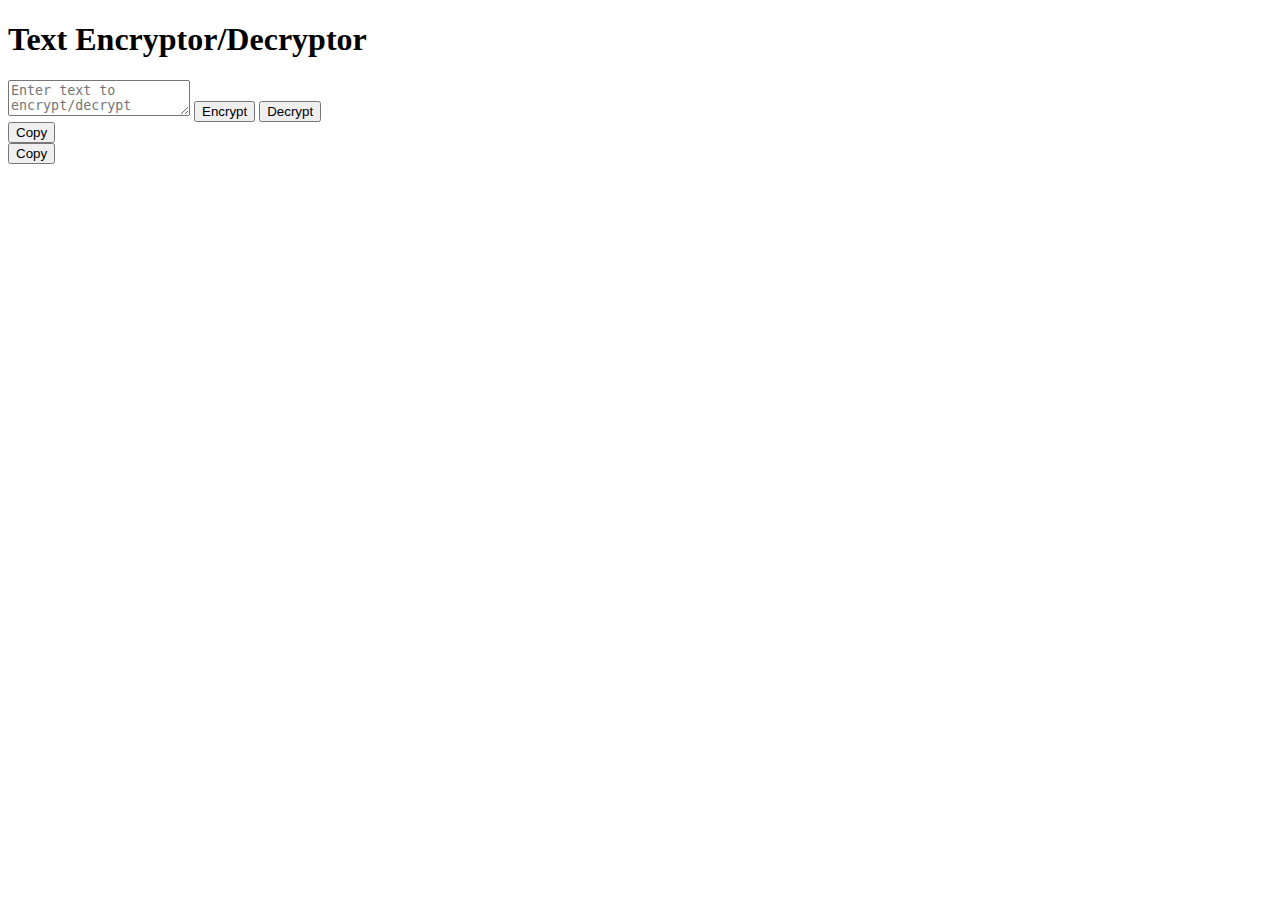
==== index.html @ 4ea39bb5 "Update index.html" ====
<!DOCTYPE html>
<html lang="en">
<head>
    <meta charset="UTF-8">
    <meta name="viewport" content="width=device-width, initial-scale=1.0">
    <title>Text Encryptor/Decryptor</title>
</head>
<body>
    <h1>Text Encryptor/Decryptor</h1>
    <textarea id="inputText" placeholder="Enter text to encrypt/decrypt"></textarea>
    <button id="encryptButton">Encrypt</button>
    <button id="decryptButton">Decrypt</button>
    <div id="outputText">
        <div id="encryptedOutput">
            <span id="encryptedText"></span>
            <button id="copyEncrypted">Copy</button>
        </div>
        <div id="decryptedOutput">
            <span id="decryptedText"></span>
            <button id="copyDecrypted">Copy</button>
        </div>
    </div>

    <script>
        // XOR encryption function with a simple secret key
        function xorEncrypt(text, key) {
            let encryptedText = '';
            for (let i = 0; i < text.length; i++) {
                encryptedText += String.fromCharCode(text.charCodeAt(i) ^ key.charCodeAt(i % key.length));
            }
            return encryptedText;
        }

        // XOR decryption function with the same secret key
        function xorDecrypt(encryptedText, key) {
            return xorEncrypt(encryptedText, key);
        }

        function textToBase64(text) {
            return btoa(text);
        }

        function base64ToText(base64Text) {
            return atob(base64Text);
        }

        document.getElementById('encryptButton').addEventListener('click', () => {
            const inputText = document.getElementById('inputText').value;
            // Use a secret key (you can replace it with your own)
            const secretKey = 'MySecretKey';
            
            // Encrypt using XOR encryption with the secret key
            const encryptedText = xorEncrypt(inputText, secretKey);
            
            // Then encode the result in Base64
            const base64Encoded = textToBase64(encryptedText);
            
            const encryptedOutput = document.getElementById('encryptedText');
            encryptedOutput.textContent = base64Encoded;
        });

        document.getElementById('decryptButton').addEventListener('click', () => {
            const base64Encoded = document.getElementById('inputText').value;
            try {
                // Decode the Base64
                const encryptedText = base64ToText(base64Encoded);
                // Use the same secret key for decryption
                const secretKey = 'MySecretKey';
                // Decrypt using XOR decryption with the secret key
                const decryptedText = xorDecrypt(encryptedText, secretKey);
                const decryptedOutput = document.getElementById('decryptedText');
                decryptedOutput.textContent = decryptedText;
            } catch (error) {
                alert('Invalid input. Please make sure the input is a valid Base64-encoded string.');
            }
        });

        document.getElementById('copyEncrypted').addEventListener('click', () => {
            const encryptedOutput = document.getElementById('encryptedText');
            const textToCopy = encryptedOutput.textContent;
            copyTextToClipboard(textToCopy);
        });

        document.getElementById('copyDecrypted').addEventListener('click', () => {
            const decryptedOutput = document.getElementById('decryptedText');
            const textToCopy = decryptedOutput.textContent;
            copyTextToClipboard(textToCopy);
        });

        function copyTextToClipboard(text) {
            const textArea = document.createElement('textarea');
            textArea.value = text;
            document.body.appendChild(textArea);
            textArea.select();
            document.execCommand('copy');
            document.body.removeChild(textArea);
            alert('Text copied to clipboard');
        }
    </script>
</body>
</html>
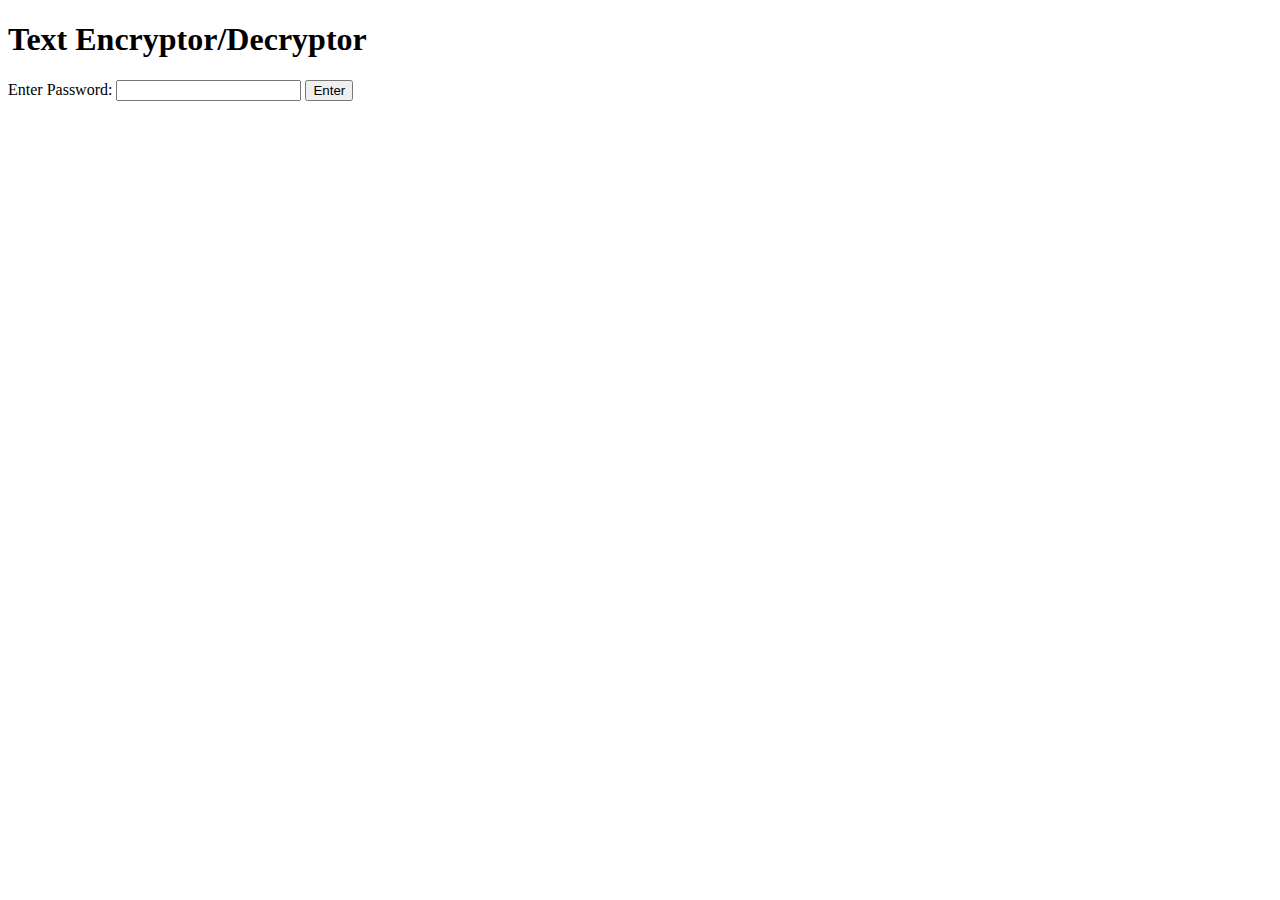
==== commit 3d553e65: "Update index.html" ====
--- a/index.html
+++ b/index.html
@@ -7,72 +7,80 @@
 </head>
 <body>
     <h1>Text Encryptor/Decryptor</h1>
-    <textarea id="inputText" placeholder="Enter text to encrypt/decrypt"></textarea>
-    <button id="encryptButton">Encrypt</button>
-    <button id="decryptButton">Decrypt</button>
-    <div id="outputText">
-        <div id="encryptedOutput">
-            <span id="encryptedText"></span>
-            <button id="copyEncrypted">Copy</button>
-        </div>
-        <div id="decryptedOutput">
-            <span id="decryptedText"></span>
-            <button id="copyDecrypted">Copy</button>
+
+    <!-- Password Prompt -->
+    <div id="passwordPrompt">
+        <label for="password">Enter Password:</label>
+        <input type="password" id="password">
+        <button id="N0P@22w0rdH3r3">Enter</button>
+    </div>
+
+    <!-- Text Input and Buttons (Hidden until password is entered) -->
+    <div id="textTools" style="display: none;">
+        <textarea id="inputText" placeholder="Enter text to encrypt/decrypt"></textarea>
+        <button id="encryptButton">Encrypt</button>
+        <button id="decryptButton">Decrypt</button>
+        <div id="outputText">
+            <div id="encryptedOutput">
+                <span id="encryptedText"></span>
+                <button id="copyEncrypted">Copy</button>
+            </div>
+            <div id="decryptedOutput">
+                <span id="decryptedText"></span>
+                <button id="copyDecrypted">Copy</button>
+            </div>
         </div>
     </div>
 
     <script>
-        // XOR encryption function with a simple secret key
-        function xorEncrypt(text, key) {
-            let encryptedText = '';
-            for (let i = 0; i < text.length; i++) {
-                encryptedText += String.fromCharCode(text.charCodeAt(i) ^ key.charCodeAt(i % key.length));
+        // Password for accessing the tool
+        const correctPassword = "YourPasswordHere";
+
+        document.getElementById('enterPassword').addEventListener('click', () => {
+            const passwordInput = document.getElementById('password');
+            const passwordPrompt = document.getElementById('passwordPrompt');
+            const textTools = document.getElementById('textTools');
+
+            if (passwordInput.value === correctPassword) {
+                // Correct password, show text tools
+                passwordPrompt.style.display = 'none';
+                textTools.style.display = 'block';
+            } else {
+                // Incorrect password
+                alert('Incorrect password. Please try again.');
+                passwordInput.value = '';
+            }
+        });
+
+        function textToEncrypted(text) {
+            // Simple encryption algorithm (you can replace it with a more secure one)
+            let encryptedText = text;
+            for (let i = 0; i < 4; i++) {
+                encryptedText = btoa(encryptedText);
             }
             return encryptedText;
         }
 
-        // XOR decryption function with the same secret key
-        function xorDecrypt(encryptedText, key) {
-            return xorEncrypt(encryptedText, key);
-        }
-
-        function textToBase64(text) {
-            return btoa(text);
-        }
-
-        function base64ToText(base64Text) {
-            return atob(base64Text);
+        function encryptedToText(encryptedText) {
+            // Decryption algorithm that reverses the encryption
+            for (let i = 0; i < 4; i++) {
+                encryptedText = atob(encryptedText);
+            }
+            return encryptedText;
         }
 
         document.getElementById('encryptButton').addEventListener('click', () => {
             const inputText = document.getElementById('inputText').value;
-            // Use a secret key (you can replace it with your own)
-            const secretKey = 'MySecretKey';
-            
-            // Encrypt using XOR encryption with the secret key
-            const encryptedText = xorEncrypt(inputText, secretKey);
-            
-            // Then encode the result in Base64
-            const base64Encoded = textToBase64(encryptedText);
-            
+            const encryptedText = textToEncrypted(inputText);
             const encryptedOutput = document.getElementById('encryptedText');
-            encryptedOutput.textContent = base64Encoded;
+            encryptedOutput.textContent = encryptedText;
         });
 
         document.getElementById('decryptButton').addEventListener('click', () => {
-            const base64Encoded = document.getElementById('inputText').value;
-            try {
-                // Decode the Base64
-                const encryptedText = base64ToText(base64Encoded);
-                // Use the same secret key for decryption
-                const secretKey = 'MySecretKey';
-                // Decrypt using XOR decryption with the secret key
-                const decryptedText = xorDecrypt(encryptedText, secretKey);
-                const decryptedOutput = document.getElementById('decryptedText');
-                decryptedOutput.textContent = decryptedText;
-            } catch (error) {
-                alert('Invalid input. Please make sure the input is a valid Base64-encoded string.');
-            }
+            const encryptedText = document.getElementById('inputText').value;
+            const decryptedText = encryptedToText(encryptedText);
+            const decryptedOutput = document.getElementById('decryptedText');
+            decryptedOutput.textContent = decryptedText;
         });
 
         document.getElementById('copyEncrypted').addEventListener('click', () => {
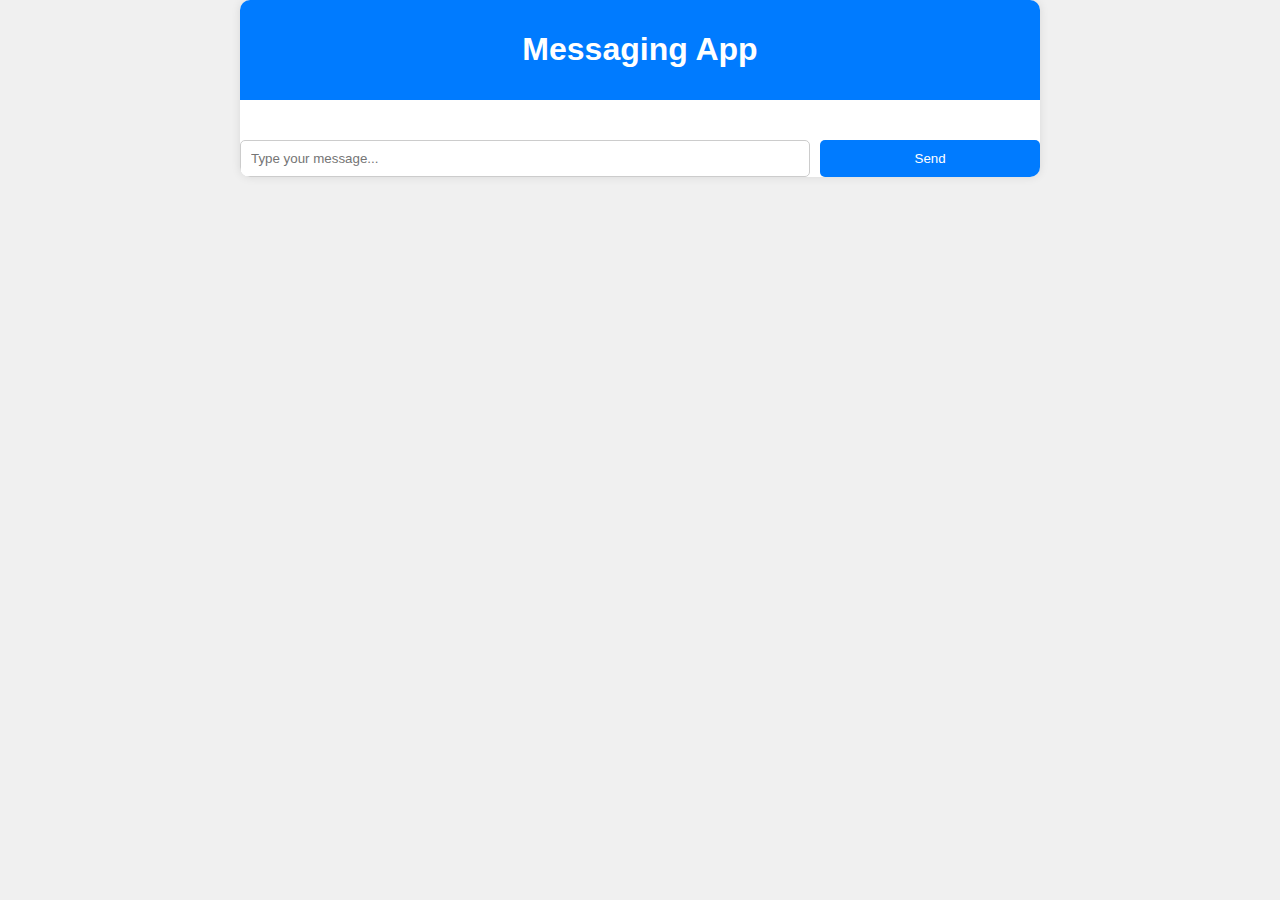
==== commit cb9726f1: "Update index.html" ====
--- a/index.html
+++ b/index.html
@@ -3,107 +3,118 @@
 <head>
     <meta charset="UTF-8">
     <meta name="viewport" content="width=device-width, initial-scale=1.0">
-    <title>Text Encryptor/Decryptor</title>
+    <title>Messaging App</title>
+    <style>
+        /* CSS styling for the messaging app interface */
+        body {
+            font-family: Arial, sans-serif;
+            background-color: #f0f0f0;
+            margin: 0;
+            padding: 0;
+        }
+
+        #chatContainer {
+            width: 100%;
+            max-width: 800px; /* Adjust the maximum width as needed */
+            margin: 0 auto;
+            background-color: #fff;
+            box-shadow: 0 0 10px rgba(0, 0, 0, 0.1);
+            border-radius: 10px;
+            overflow: hidden;
+        }
+
+        #chatHeader {
+            background-color: #007bff;
+            color: #fff;
+            padding: 10px;
+            text-align: center;
+        }
+
+        #chatBody {
+            padding: 20px;
+            max-height: 400px; /* Adjust the maximum height as needed */
+            overflow-y: auto;
+        }
+
+        #messageInput {
+            width: 70%; /* Adjust the input width as needed */
+            padding: 10px;
+            border: 1px solid #ccc;
+            border-radius: 5px;
+            margin-right: 10px;
+        }
+
+        #sendMessageButton {
+            width: 28%; /* Adjust the button width as needed */
+            background-color: #007bff;
+            color: #fff;
+            border: none;
+            border-radius: 5px;
+            padding: 10px;
+            cursor: pointer;
+        }
+
+        .message {
+            background-color: #007bff;
+            color: #fff;
+            padding: 10px;
+            margin: 10px 0;
+            border-radius: 5px;
+        }
+    </style>
 </head>
 <body>
-    <h1>Text Encryptor/Decryptor</h1>
-
-    <!-- Password Prompt -->
-    <div id="passwordPrompt">
-        <label for="password">Enter Password:</label>
-        <input type="password" id="password">
-        <button id="N0P@22w0rdH3r3">Enter</button>
-    </div>
-
-    <!-- Text Input and Buttons (Hidden until password is entered) -->
-    <div id="textTools" style="display: none;">
-        <textarea id="inputText" placeholder="Enter text to encrypt/decrypt"></textarea>
-        <button id="encryptButton">Encrypt</button>
-        <button id="decryptButton">Decrypt</button>
-        <div id="outputText">
-            <div id="encryptedOutput">
-                <span id="encryptedText"></span>
-                <button id="copyEncrypted">Copy</button>
-            </div>
-            <div id="decryptedOutput">
-                <span id="decryptedText"></span>
-                <button id="copyDecrypted">Copy</button>
-            </div>
+    <div id="chatContainer">
+        <div id="chatHeader">
+            <h1>Messaging App</h1>
+        </div>
+        <div id="chatBody">
+            <!-- Chat Messages -->
+            <div id="chatMessages"></div>
+        </div>
+        <div id="messageInputContainer" style="display: none;">
+            <input type="text" id="messageInput" placeholder="Type your message...">
+            <button id="sendMessageButton">Send</button>
         </div>
     </div>
 
     <script>
-        // Password for accessing the tool
-        const correctPassword = "YourPasswordHere";
+        const chatMessages = document.getElementById('chatMessages');
+        const messageInput = document.getElementById('messageInput');
+        const messageInputContainer = document.getElementById('messageInputContainer');
 
-        document.getElementById('enterPassword').addEventListener('click', () => {
-            const passwordInput = document.getElementById('password');
-            const passwordPrompt = document.getElementById('passwordPrompt');
-            const textTools = document.getElementById('textTools');
+        document.getElementById('sendMessageButton').addEventListener('click', () => {
+            // Get the message text from the input field
+            const messageText = messageInput.value;
 
-            if (passwordInput.value === correctPassword) {
-                // Correct password, show text tools
-                passwordPrompt.style.display = 'none';
-                textTools.style.display = 'block';
-            } else {
-                // Incorrect password
-                alert('Incorrect password. Please try again.');
-                passwordInput.value = '';
+            if (messageText.trim() === '') {
+                return; // Do not send empty messages
+            }
+
+            // Clear the input field
+            messageInput.value = '';
+
+            // Display the user's message in the chat
+            const userMessage = document.createElement('div');
+            userMessage.className = 'message';
+            userMessage.textContent = messageText;
+            chatMessages.appendChild(userMessage);
+
+            // Fake auto-reply message (you can replace this with a more complex chatbot logic)
+            const fakeAutoReply = document.createElement('div');
+            fakeAutoReply.className = 'message';
+            fakeAutoReply.textContent = 'Auto-reply: Thank you for your message!';
+            chatMessages.appendChild(fakeAutoReply);
+
+            // Check if the entered message is the password
+            if (messageText.trim() === 'password') {
+                // Redirect to encryptor.html
+                window.location.href = 'encryptor.html';
             }
         });
 
-        function textToEncrypted(text) {
-            // Simple encryption algorithm (you can replace it with a more secure one)
-            let encryptedText = text;
-            for (let i = 0; i < 4; i++) {
-                encryptedText = btoa(encryptedText);
-            }
-            return encryptedText;
-        }
-
-        function encryptedToText(encryptedText) {
-            // Decryption algorithm that reverses the encryption
-            for (let i = 0; i < 4; i++) {
-                encryptedText = atob(encryptedText);
-            }
-            return encryptedText;
-        }
-
-        document.getElementById('encryptButton').addEventListener('click', () => {
-            const inputText = document.getElementById('inputText').value;
-            const encryptedText = textToEncrypted(inputText);
-            const encryptedOutput = document.getElementById('encryptedText');
-            encryptedOutput.textContent = encryptedText;
-        });
-
-        document.getElementById('decryptButton').addEventListener('click', () => {
-            const encryptedText = document.getElementById('inputText').value;
-            const decryptedText = encryptedToText(encryptedText);
-            const decryptedOutput = document.getElementById('decryptedText');
-            decryptedOutput.textContent = decryptedText;
-        });
-
-        document.getElementById('copyEncrypted').addEventListener('click', () => {
-            const encryptedOutput = document.getElementById('encryptedText');
-            const textToCopy = encryptedOutput.textContent;
-            copyTextToClipboard(textToCopy);
-        });
-
-        document.getElementById('copyDecrypted').addEventListener('click', () => {
-            const decryptedOutput = document.getElementById('decryptedText');
-            const textToCopy = decryptedOutput.textContent;
-            copyTextToClipboard(textToCopy);
-        });
-
-        function copyTextToClipboard(text) {
-            const textArea = document.createElement('textarea');
-            textArea.value = text;
-            document.body.appendChild(textArea);
-            textArea.select();
-            document.execCommand('copy');
-            document.body.removeChild(textArea);
-            alert('Text copied to clipboard');
-        }
+        // Show the message input field
+        messageInputContainer.style.display = 'flex';
     </script>
 </body>
 </html>
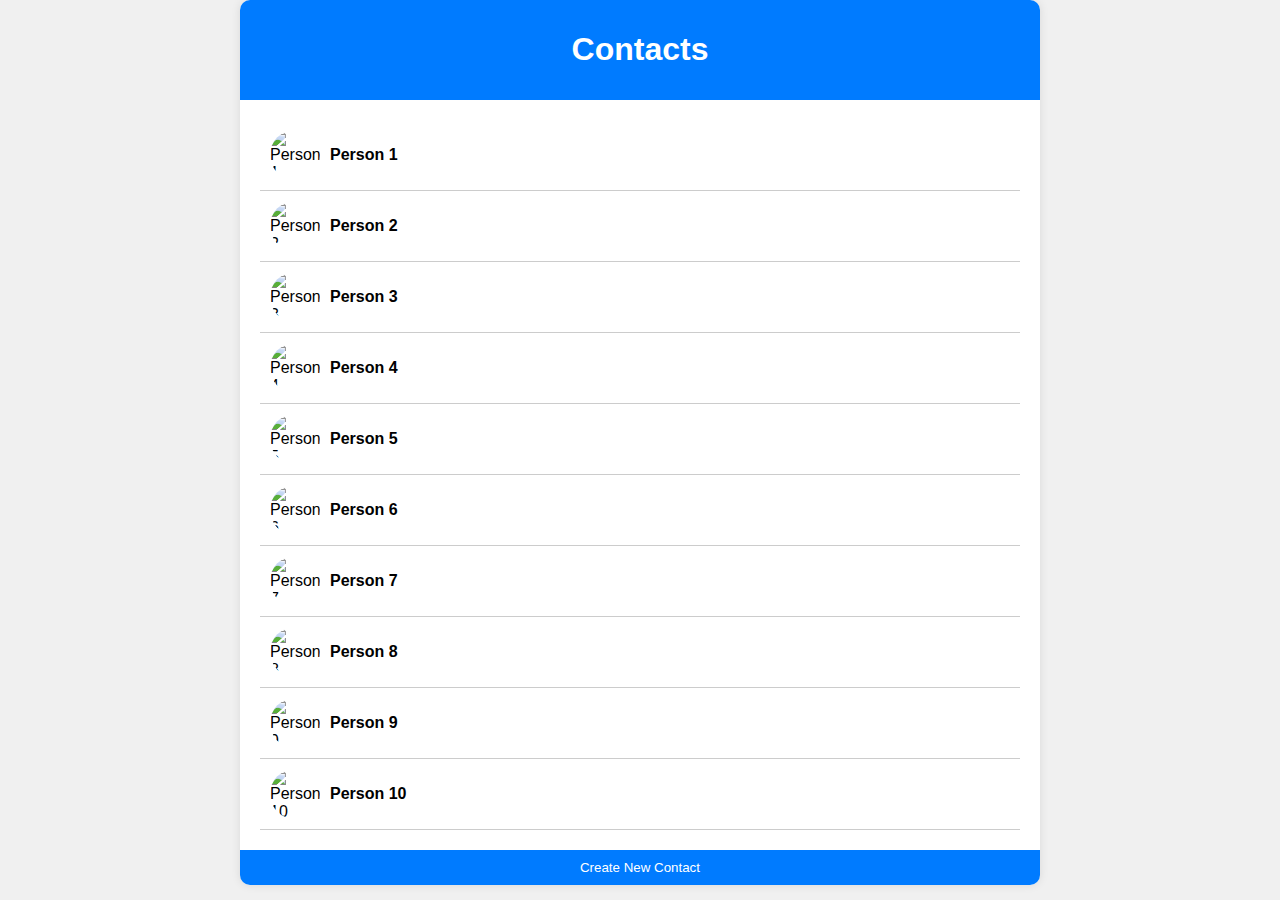
==== commit 7b755884: "Update index.html" ====
--- a/index.html
+++ b/index.html
@@ -3,9 +3,9 @@
 <head>
     <meta charset="UTF-8">
     <meta name="viewport" content="width=device-width, initial-scale=1.0">
-    <title>Messaging App</title>
+    <title>Contacts</title>
     <style>
-        /* CSS styling for the messaging app interface */
+        /* CSS styling for the contacts page */
         body {
             font-family: Arial, sans-serif;
             background-color: #f0f0f0;
@@ -13,9 +13,9 @@
             padding: 0;
         }
 
-        #chatContainer {
+        #contactsContainer {
             width: 100%;
-            max-width: 800px; /* Adjust the maximum width as needed */
+            max-width: 800px;
             margin: 0 auto;
             background-color: #fff;
             box-shadow: 0 0 10px rgba(0, 0, 0, 0.1);
@@ -23,98 +23,95 @@
             overflow: hidden;
         }
 
-        #chatHeader {
+        #contactsHeader {
             background-color: #007bff;
             color: #fff;
             padding: 10px;
             text-align: center;
         }
 
-        #chatBody {
+        #contactsList {
             padding: 20px;
-            max-height: 400px; /* Adjust the maximum height as needed */
-            overflow-y: auto;
         }
 
-        #messageInput {
-            width: 70%; /* Adjust the input width as needed */
+        .contact {
+            display: flex;
+            align-items: center;
             padding: 10px;
-            border: 1px solid #ccc;
-            border-radius: 5px;
+            border-bottom: 1px solid #ccc;
+            cursor: pointer;
+        }
+
+        .contact img {
+            width: 50px;
+            height: 50px;
+            border-radius: 50%;
             margin-right: 10px;
         }
 
-        #sendMessageButton {
-            width: 28%; /* Adjust the button width as needed */
+        .contactName {
+            font-weight: bold;
+        }
+
+        #createNewContactButton {
+            width: 100%;
             background-color: #007bff;
             color: #fff;
             border: none;
-            border-radius: 5px;
+            border-radius: 0;
             padding: 10px;
             cursor: pointer;
-        }
-
-        .message {
-            background-color: #007bff;
-            color: #fff;
-            padding: 10px;
-            margin: 10px 0;
-            border-radius: 5px;
         }
     </style>
 </head>
 <body>
-    <div id="chatContainer">
-        <div id="chatHeader">
-            <h1>Messaging App</h1>
+    <div id="contactsContainer">
+        <div id="contactsHeader">
+            <h1>Contacts</h1>
         </div>
-        <div id="chatBody">
-            <!-- Chat Messages -->
-            <div id="chatMessages"></div>
+        <div id="contactsList">
+            <div class="contact" onclick="window.location.href='person1.html'">
+                <img src="person1.jpg" alt="Person 1">
+                <div class="contactName">Person 1</div>
+            </div>
+            <div class="contact" onclick="window.location.href='person2.html'">
+                <img src="person2.jpg" alt="Person 2">
+                <div class="contactName">Person 2</div>
+            </div>
+            <div class="contact" onclick="window.location.href='person3.html'">
+                <img src="person3.jpg" alt="Person 3">
+                <div class="contactName">Person 3</div>
+            </div>
+            <div class="contact" onclick="window.location.href='person4.html'">
+                <img src="person4.jpg" alt="Person 4">
+                <div class="contactName">Person 4</div>
+            </div>
+            <div class="contact" onclick="window.location.href='person5.html'">
+                <img src="person5.jpg" alt="Person 5">
+                <div class="contactName">Person 5</div>
+            </div>
+            <div class="contact" onclick="window.location.href='person6.html'">
+                <img src="person6.jpg" alt="Person 6">
+                <div class="contactName">Person 6</div>
+            </div>
+            <div class="contact" onclick="window.location.href='person7.html'">
+                <img src="person7.jpg" alt="Person 7">
+                <div class="contactName">Person 7</div>
+            </div>
+            <div class="contact" onclick="window.location.href='person8.html'">
+                <img src="person8.jpg" alt="Person 8">
+                <div class="contactName">Person 8</div>
+            </div>
+            <div class="contact" onclick="window.location.href='person9.html'">
+                <img src="person9.jpg" alt="Person 9">
+                <div class="contactName">Person 9</div>
+            </div>
+            <div class="contact" onclick="window.location.href='person10.html'">
+                <img src="person10.jpg" alt="Person 10">
+                <div class="contactName">Person 10</div>
+            </div>
         </div>
-        <div id="messageInputContainer" style="display: none;">
-            <input type="text" id="messageInput" placeholder="Type your message...">
-            <button id="sendMessageButton">Send</button>
-        </div>
+        <button id="createNewContactButton" onclick="window.location.href='create_contact.html'">Create New Contact</button>
     </div>
-
-    <script>
-        const chatMessages = document.getElementById('chatMessages');
-        const messageInput = document.getElementById('messageInput');
-        const messageInputContainer = document.getElementById('messageInputContainer');
-
-        document.getElementById('sendMessageButton').addEventListener('click', () => {
-            // Get the message text from the input field
-            const messageText = messageInput.value;
-
-            if (messageText.trim() === '') {
-                return; // Do not send empty messages
-            }
-
-            // Clear the input field
-            messageInput.value = '';
-
-            // Display the user's message in the chat
-            const userMessage = document.createElement('div');
-            userMessage.className = 'message';
-            userMessage.textContent = messageText;
-            chatMessages.appendChild(userMessage);
-
-            // Fake auto-reply message (you can replace this with a more complex chatbot logic)
-            const fakeAutoReply = document.createElement('div');
-            fakeAutoReply.className = 'message';
-            fakeAutoReply.textContent = 'Auto-reply: Thank you for your message!';
-            chatMessages.appendChild(fakeAutoReply);
-
-            // Check if the entered message is the password
-            if (messageText.trim() === 'password') {
-                // Redirect to encryptor.html
-                window.location.href = 'encryptor.html';
-            }
-        });
-
-        // Show the message input field
-        messageInputContainer.style.display = 'flex';
-    </script>
 </body>
 </html>
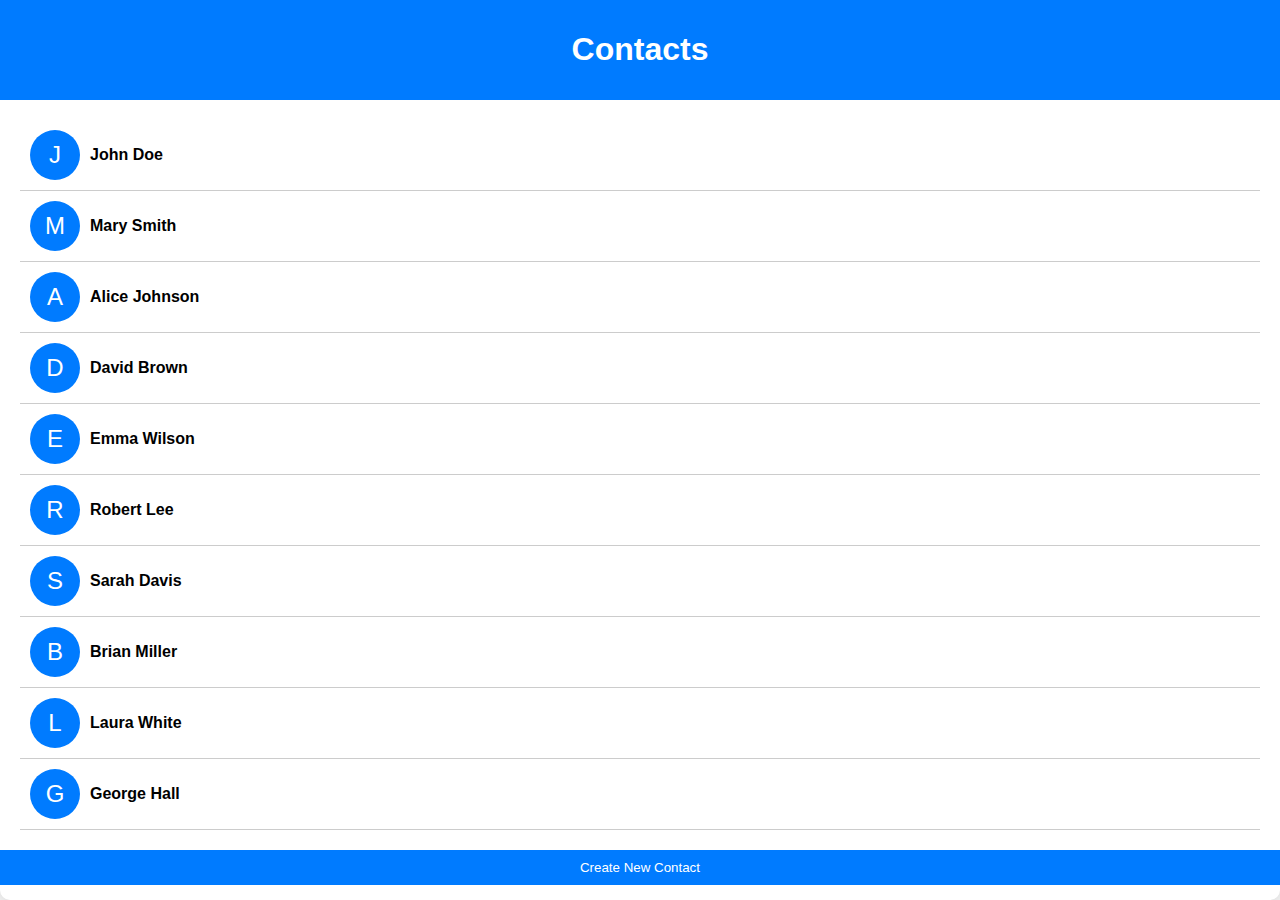
==== commit da42e69d: "Update index.html" ====
--- a/index.html
+++ b/index.html
@@ -14,13 +14,12 @@
         }
 
         #contactsContainer {
-            width: 100%;
-            max-width: 800px;
-            margin: 0 auto;
+            display: flex;
+            flex-direction: column;
+            min-height: 100vh; /* Minimum height to fill the viewport */
             background-color: #fff;
             box-shadow: 0 0 10px rgba(0, 0, 0, 0.1);
             border-radius: 10px;
-            overflow: hidden;
         }
 
         #contactsHeader {
@@ -42,11 +41,16 @@
             cursor: pointer;
         }
 
-        .contact img {
+        .contactSquare {
             width: 50px;
             height: 50px;
+            background-color: #007bff;
+            color: #fff;
             border-radius: 50%;
+            text-align: center;
+            line-height: 50px;
             margin-right: 10px;
+            font-size: 24px;
         }
 
         .contactName {
@@ -54,13 +58,30 @@
         }
 
         #createNewContactButton {
-            width: 100%;
             background-color: #007bff;
             color: #fff;
             border: none;
             border-radius: 0;
             padding: 10px;
             cursor: pointer;
+        }
+
+        /* Add white space below the "Create New Contact" button */
+        #spacer {
+            flex-grow: 1; /* Expand to fill available space */
+        }
+
+        /* Responsive design */
+        @media (max-width: 768px) {
+            .contact {
+                font-size: 80%; /* Reduce font size for smaller screens */
+            }
+            .contactSquare {
+                font-size: 20px; /* Reduce square size for smaller screens */
+                width: 40px;
+                height: 40px;
+                line-height: 40px;
+            }
         }
     </style>
 </head>
@@ -70,48 +91,51 @@
             <h1>Contacts</h1>
         </div>
         <div id="contactsList">
+            <!-- Randomly generated contacts with initials -->
             <div class="contact" onclick="window.location.href='person1.html'">
-                <img src="person1.jpg" alt="Person 1">
-                <div class="contactName">Person 1</div>
+                <div class="contactSquare">J</div>
+                <div class="contactName">John Doe</div>
             </div>
             <div class="contact" onclick="window.location.href='person2.html'">
-                <img src="person2.jpg" alt="Person 2">
-                <div class="contactName">Person 2</div>
+                <div class="contactSquare">M</div>
+                <div class="contactName">Mary Smith</div>
             </div>
             <div class="contact" onclick="window.location.href='person3.html'">
-                <img src="person3.jpg" alt="Person 3">
-                <div class="contactName">Person 3</div>
+                <div class="contactSquare">A</div>
+                <div class="contactName">Alice Johnson</div>
             </div>
             <div class="contact" onclick="window.location.href='person4.html'">
-                <img src="person4.jpg" alt="Person 4">
-                <div class="contactName">Person 4</div>
+                <div class="contactSquare">D</div>
+                <div class="contactName">David Brown</div>
             </div>
             <div class="contact" onclick="window.location.href='person5.html'">
-                <img src="person5.jpg" alt="Person 5">
-                <div class="contactName">Person 5</div>
+                <div class="contactSquare">E</div>
+                <div class="contactName">Emma Wilson</div>
             </div>
             <div class="contact" onclick="window.location.href='person6.html'">
-                <img src="person6.jpg" alt="Person 6">
-                <div class="contactName">Person 6</div>
+                <div class="contactSquare">R</div>
+                <div class="contactName">Robert Lee</div>
             </div>
             <div class="contact" onclick="window.location.href='person7.html'">
-                <img src="person7.jpg" alt="Person 7">
-                <div class="contactName">Person 7</div>
+                <div class="contactSquare">S</div>
+                <div class="contactName">Sarah Davis</div>
             </div>
             <div class="contact" onclick="window.location.href='person8.html'">
-                <img src="person8.jpg" alt="Person 8">
-                <div class="contactName">Person 8</div>
+                <div class="contactSquare">B</div>
+                <div class="contactName">Brian Miller</div>
             </div>
             <div class="contact" onclick="window.location.href='person9.html'">
-                <img src="person9.jpg" alt="Person 9">
-                <div class="contactName">Person 9</div>
+                <div class="contactSquare">L</div>
+                <div class="contactName">Laura White</div>
             </div>
             <div class="contact" onclick="window.location.href='person10.html'">
-                <img src="person10.jpg" alt="Person 10">
-                <div class="contactName">Person 10</div>
+                <div class="contactSquare">G</div>
+                <div class="contactName">George Hall</div>
             </div>
         </div>
         <button id="createNewContactButton" onclick="window.location.href='create_contact.html'">Create New Contact</button>
+        <!-- Add flexible white space below the "Create New Contact" button -->
+        <div id="spacer"></div>
     </div>
 </body>
 </html>
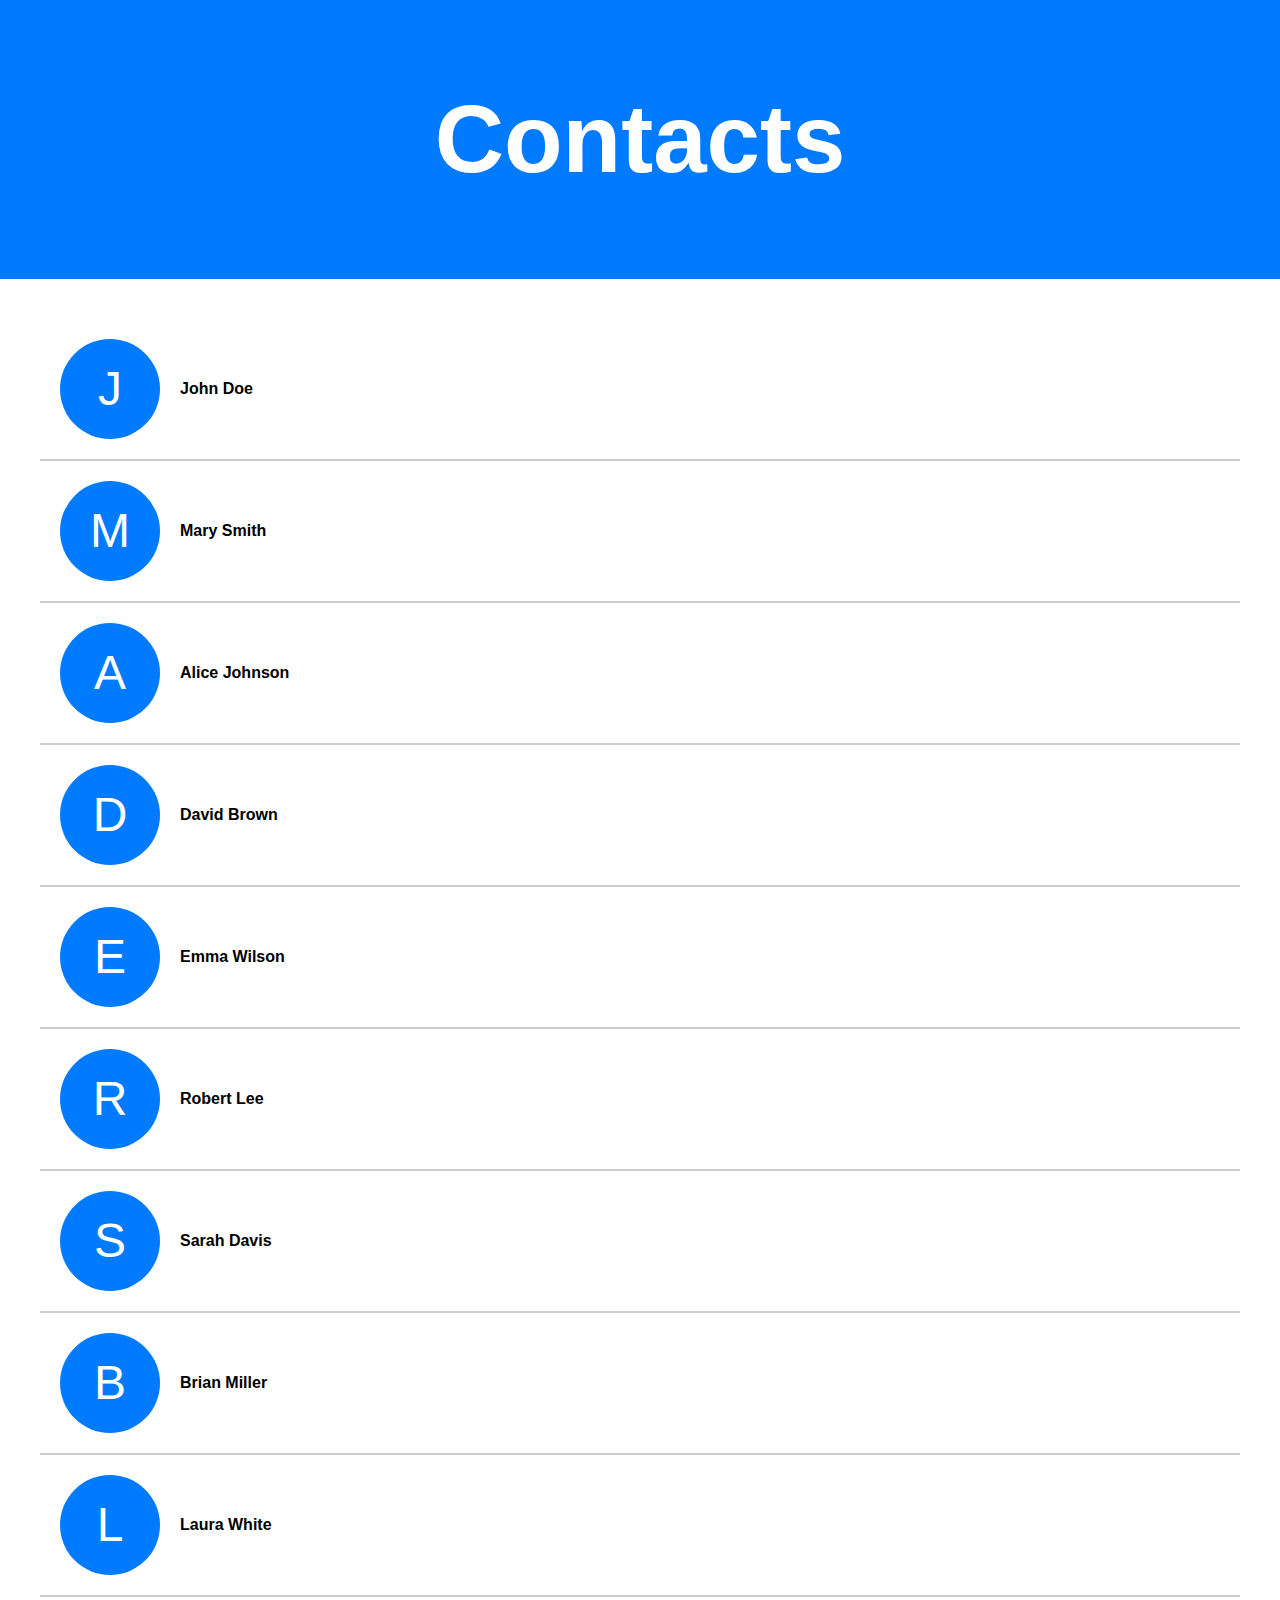
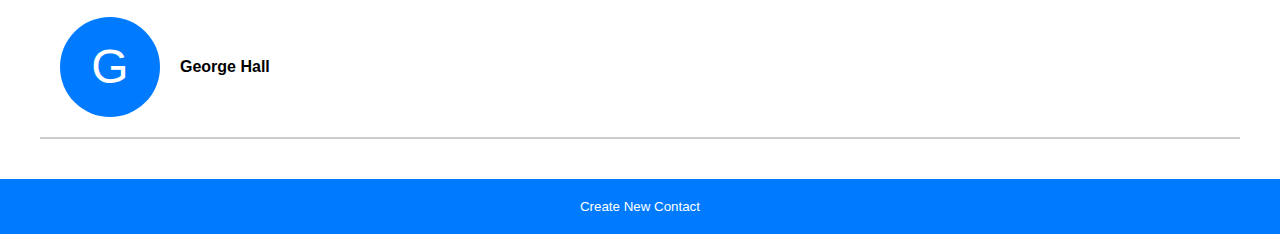
==== commit 262b3e1d: "Update index.html" ====
--- a/index.html
+++ b/index.html
@@ -18,39 +18,40 @@
             flex-direction: column;
             min-height: 100vh; /* Minimum height to fill the viewport */
             background-color: #fff;
-            box-shadow: 0 0 10px rgba(0, 0, 0, 0.1);
-            border-radius: 10px;
+            box-shadow: 0 0 20px rgba(0, 0, 0, 0.1);
+            border-radius: 20px;
         }
 
         #contactsHeader {
             background-color: #007bff;
             color: #fff;
-            padding: 10px;
+            padding: 20px;
             text-align: center;
+            font-size: 48px;
         }
 
         #contactsList {
-            padding: 20px;
+            padding: 40px;
         }
 
         .contact {
             display: flex;
             align-items: center;
-            padding: 10px;
-            border-bottom: 1px solid #ccc;
+            padding: 20px;
+            border-bottom: 2px solid #ccc;
             cursor: pointer;
         }
 
         .contactSquare {
-            width: 50px;
-            height: 50px;
+            width: 100px;
+            height: 100px;
             background-color: #007bff;
             color: #fff;
             border-radius: 50%;
             text-align: center;
-            line-height: 50px;
-            margin-right: 10px;
-            font-size: 24px;
+            line-height: 100px;
+            margin-right: 20px;
+            font-size: 48px;
         }
 
         .contactName {
@@ -62,7 +63,7 @@
             color: #fff;
             border: none;
             border-radius: 0;
-            padding: 10px;
+            padding: 20px;
             cursor: pointer;
         }
 
@@ -77,10 +78,10 @@
                 font-size: 80%; /* Reduce font size for smaller screens */
             }
             .contactSquare {
-                font-size: 20px; /* Reduce square size for smaller screens */
-                width: 40px;
-                height: 40px;
-                line-height: 40px;
+                font-size: 40px; /* Reduce square size for smaller screens */
+                width: 80px;
+                height: 80px;
+                line-height: 80px;
             }
         }
     </style>
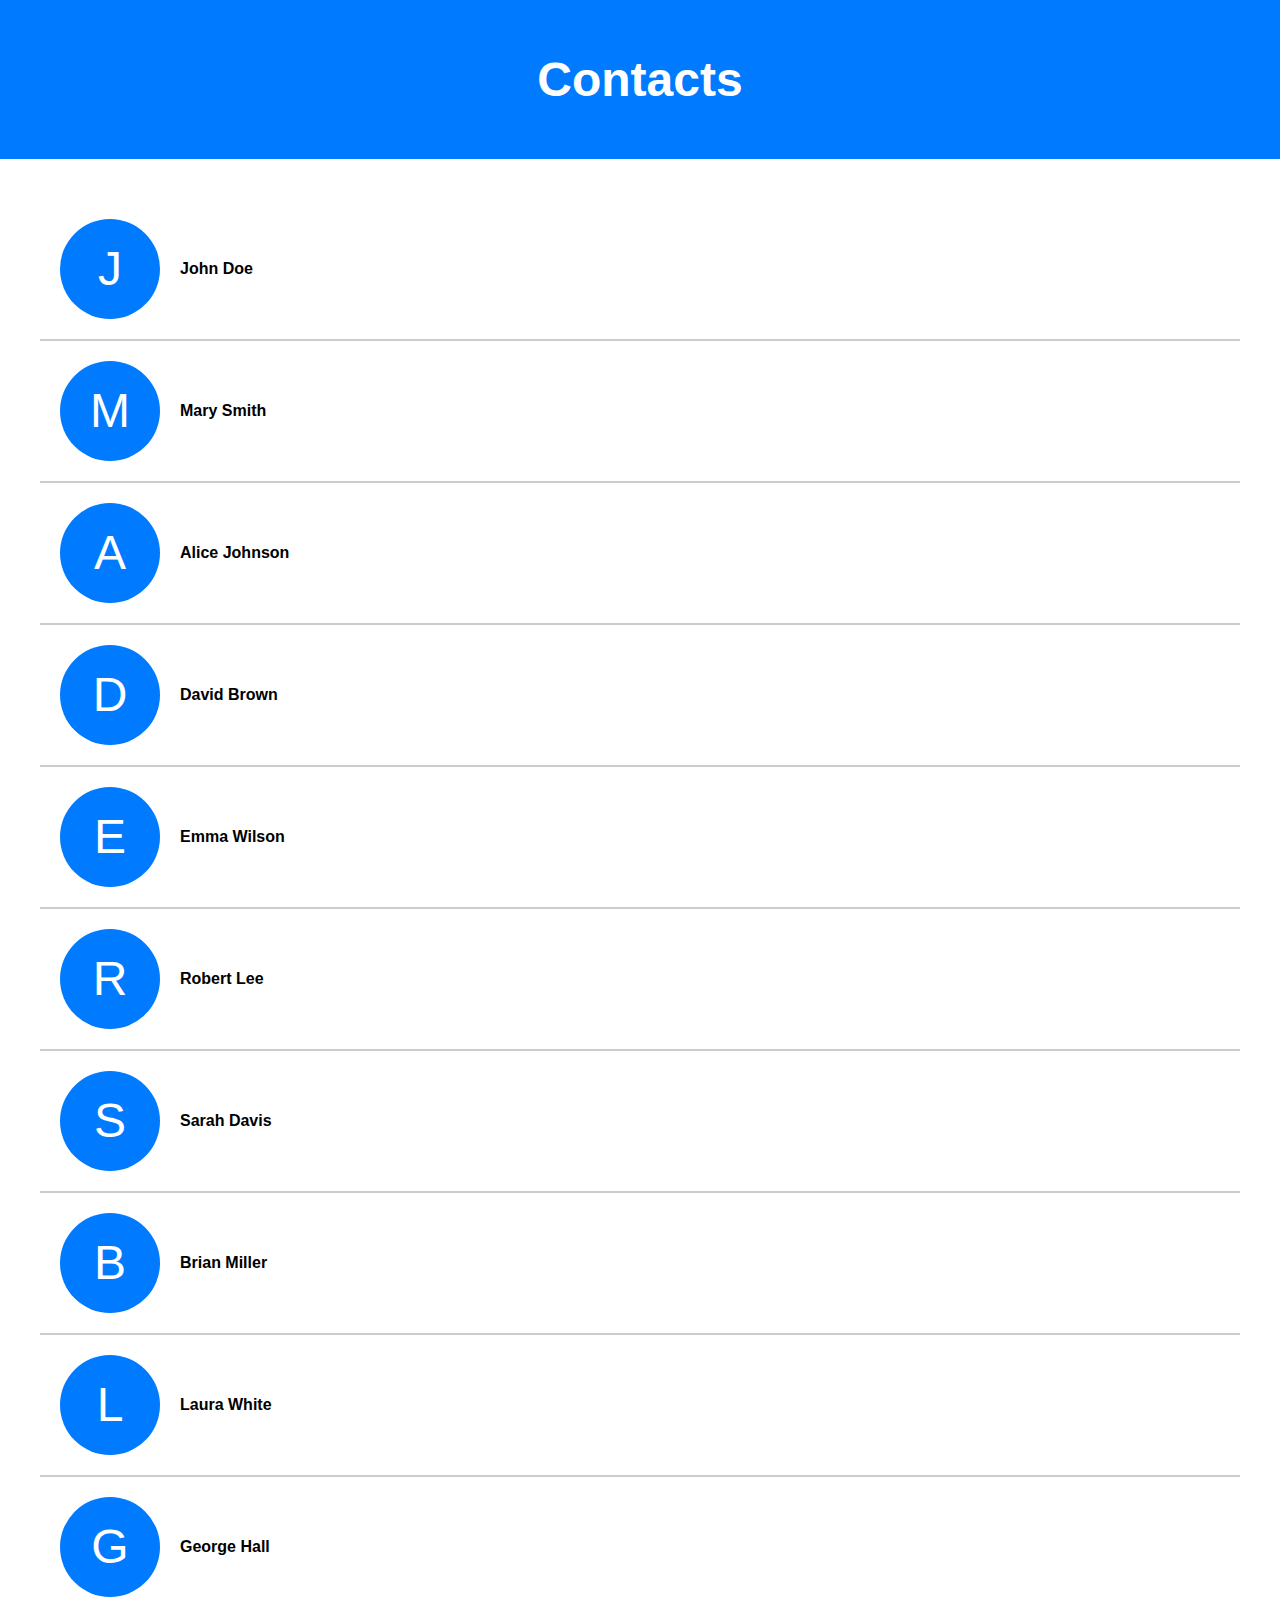
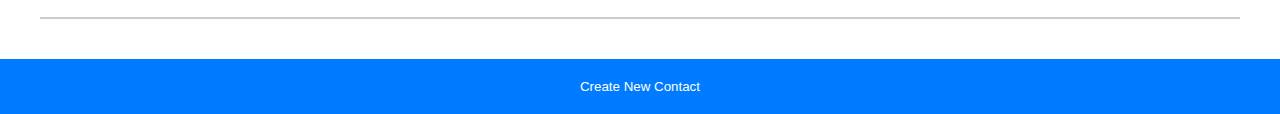
==== commit 353e4f4a: "Update index.html" ====
--- a/index.html
+++ b/index.html
@@ -27,7 +27,7 @@
             color: #fff;
             padding: 20px;
             text-align: center;
-            font-size: 48px;
+            font-size: 24px;
         }
 
         #contactsList {
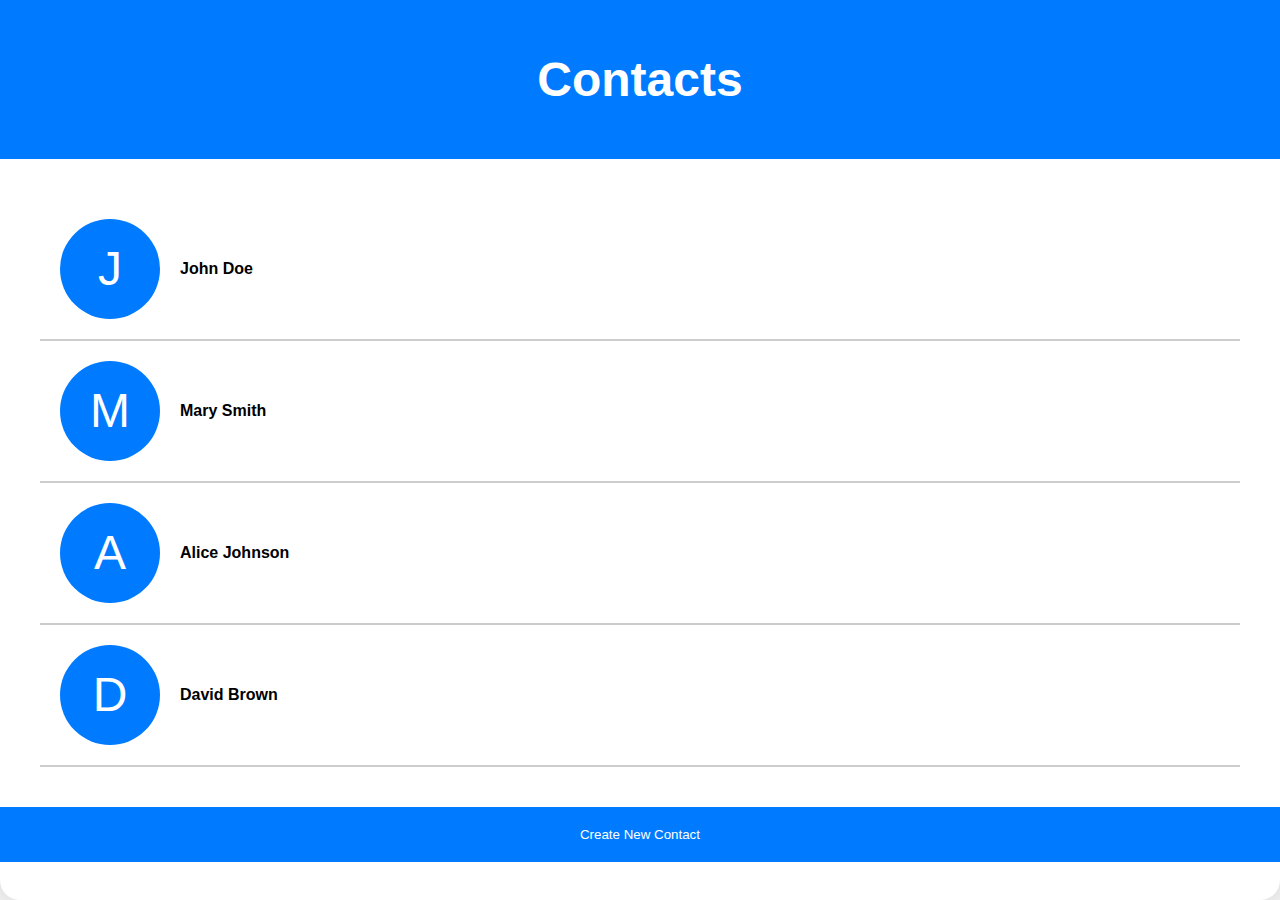
==== commit 31363ecd: "Update index.html" ====
--- a/index.html
+++ b/index.html
@@ -1,3 +1,4 @@
+<!-- index.html -->
 <!DOCTYPE html>
 <html lang="en">
 <head>
@@ -101,6 +102,8 @@
                 <div class="contactSquare">M</div>
                 <div class="contactName">Mary Smith</div>
             </div>
+
+            <!-- Add your existing contacts here -->
             <div class="contact" onclick="window.location.href='person3.html'">
                 <div class="contactSquare">A</div>
                 <div class="contactName">Alice Johnson</div>
@@ -109,34 +112,87 @@
                 <div class="contactSquare">D</div>
                 <div class="contactName">David Brown</div>
             </div>
-            <div class="contact" onclick="window.location.href='person5.html'">
-                <div class="contactSquare">E</div>
-                <div class="contactName">Emma Wilson</div>
-            </div>
-            <div class="contact" onclick="window.location.href='person6.html'">
-                <div class="contactSquare">R</div>
-                <div class="contactName">Robert Lee</div>
-            </div>
-            <div class="contact" onclick="window.location.href='person7.html'">
-                <div class="contactSquare">S</div>
-                <div class="contactName">Sarah Davis</div>
-            </div>
-            <div class="contact" onclick="window.location.href='person8.html'">
-                <div class="contactSquare">B</div>
-                <div class="contactName">Brian Miller</div>
-            </div>
-            <div class="contact" onclick="window.location.href='person9.html'">
-                <div class="contactSquare">L</div>
-                <div class="contactName">Laura White</div>
-            </div>
-            <div class="contact" onclick="window.location.href='person10.html'">
-                <div class="contactSquare">G</div>
-                <div class="contactName">George Hall</div>
-            </div>
         </div>
-        <button id="createNewContactButton" onclick="window.location.href='create_contact.html'">Create New Contact</button>
+        <button id="createNewContactButton" onclick="window.location.href='create.html'">Create New Contact</button>
         <!-- Add flexible white space below the "Create New Contact" button -->
         <div id="spacer"></div>
     </div>
+
+    <!-- JavaScript code -->
+    <script>
+        // Define an array to store temporary contacts
+        let temporaryContacts = [];
+
+        // Function to create a temporary contact and add it to the array
+        function createTemporaryContact(name, email, phoneNumber) {
+            // Generate initials from the name (first letter)
+            const initials = name.charAt(0).toUpperCase();
+
+            // Create a new contact object
+            const contact = {
+                name,
+                email,
+                phoneNumber,
+                initials,
+            };
+
+            // Add the contact to the temporaryContacts array
+            temporaryContacts.push(contact);
+        }
+
+        // Function to display temporary contacts on the page
+        function displayTemporaryContacts() {
+            const contactsList = document.getElementById('contactsList');
+
+            // Clear the existing list
+            contactsList.innerHTML = '';
+
+            // Loop through the temporaryContacts array and display each contact
+            temporaryContacts.forEach((contact, index) => {
+                const contactDiv = document.createElement('div');
+                contactDiv.classList.add('contact');
+                contactDiv.innerHTML = `
+                <div class="contactSquare">${contact.initials}</div>
+                <div class="contactName">${contact.name}</div>
+                `;
+
+                // Add the contact to the list
+                contactsList.appendChild(contactDiv);
+            });
+        }
+
+        // Function to clear temporary contacts when leaving the site
+        window.addEventListener('beforeunload', () => {
+            temporaryContacts = [];
+        });
+
+        // Function to handle form submission on create_contact.html
+        function handleCreateContactFormSubmit(event) {
+            event.preventDefault();
+
+            const nameInput = document.getElementById('name');
+            const emailInput = document.getElementById('email');
+            const phoneNumberInput = document.getElementById('phoneNumber');
+
+            const name = nameInput.value;
+            const email = emailInput.value;
+            const phoneNumber = phoneNumberInput.value;
+
+            // Create a temporary contact
+            createTemporaryContact(name, email, phoneNumber);
+
+            // Display temporary contacts
+            displayTemporaryContacts();
+
+            // Reset the form
+            nameInput.value = '';
+            emailInput.value = '';
+            phoneNumberInput.value = '';
+        }
+
+        // Add an event listener for the form submission on create_contact.html
+        const createContactForm = document.getElementById('createContactForm');
+        createContactForm.addEventListener('submit', handleCreateContactFormSubmit);
+    </script>
 </body>
 </html>
